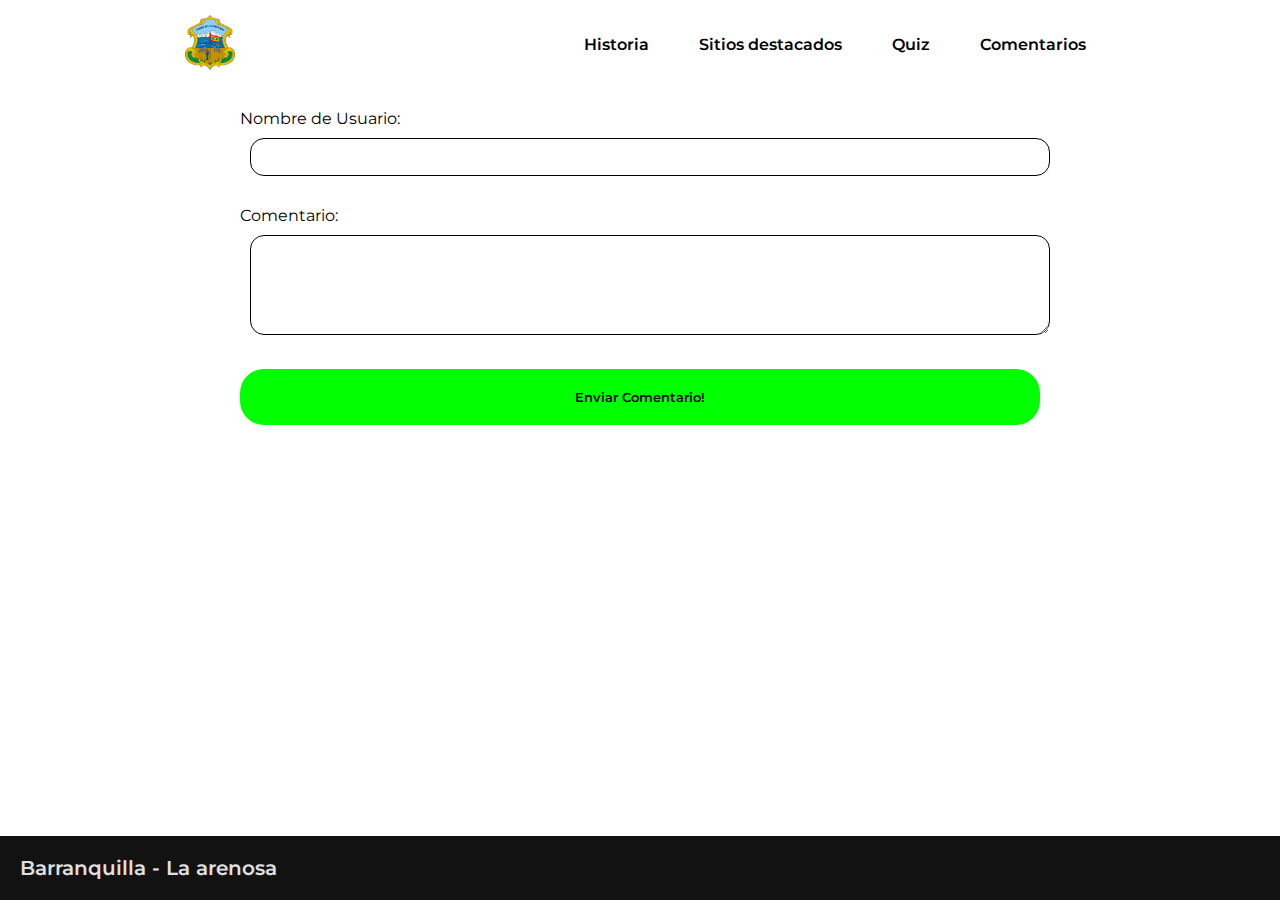
==== comentarios/index.html @ 7829d02f "feature: seccion comentarios añadida (no funcional)" ====
<!DOCTYPE html>
<html lang="es">

<head>
    <meta charset="UTF-8">
    <meta name="viewport" content="width=device-width, initial-scale=1.0">
    <title>Barranquilla - La arenosa</title>
    <link rel="stylesheet" href="/css/layout.css" />
    <link rel="stylesheet" href="/css/comentarios.css" />
</head>

<body>
    <nav class="top">
        <a href="/">
            <img src="/assets/Escudo_de_Barranquilla.svg.png" alt="">
        </a>

        <div>
            <a href="/historia">Historia</a>
            <a href="/lugares-turisticos/">Sitios destacados</a>
            <a href="/quiz">Quiz</a>
            <a href="/comentarios">Comentarios</a>
        </div>
    </nav>

    <main>
        
        <form>

            <label>
                <p>Nombre de Usuario:</p>
                <input type="text" />
            </label>

            <label>
                <p>Comentario:</p>
                <textarea></textarea>
            </label>

            <button>Enviar Comentario!</button>

        </form>

        <section class="comments"></section>

    </main>

    <footer class="bottom">
        Barranquilla - La arenosa
    </footer>

</body>

</html>
---- css/layout.css ----
@import url('https://fonts.googleapis.com/css2?family=Montserrat:ital,wght@0,100..900;1,100..900&display=swap');
@import url('https://fonts.googleapis.com/css2?family=Playwrite+CU:wght@100..400&display=swap');

* {
    margin: 0;
    padding: 0;
    font-family: 'Montserrat', sans-serif, system-ui;
    box-sizing: border-box;
    text-decoration: none;
}

/* Estilo para la barra de scroll */
::-webkit-scrollbar {
    /* Ancho de la barra de desplazamiento */
    width: 10px; 
}

::-webkit-scrollbar-track {
    /* Fondo transparente */
    background: transparent; 
}

::-webkit-scrollbar-thumb {
    /* Color de la barra con transparencia */
    background-color: rgba(0, 0, 0, 0.5);
    border-radius: 10px;

    /* Espacio alrededor del pulgar */
    border: 2px solid transparent;
}

::-webkit-scrollbar-thumb:hover {
    /* Color al pasar el mouse */
    background-color: rgba(0, 0, 0, 0.7);
}

html {
    overflow-y: scroll;
}

body {
    min-height: 100dvh;
    display: grid;
    grid-template-areas:
        "top "
        "main"
        "bottom ";

    grid-template-columns: auto;
    grid-template-rows: auto 1fr auto;
}

a {
    color: black;
}

.top {

    grid-area: top;

    padding: 15px;
    display: flex;
    align-items: center;
    justify-content: space-around;

    & img {
        width: 50px;
    }

    & div {
        display: flex;
        gap: 30px;

        & a {
            font-weight: 600;
            padding: 10px;
            border-radius: 24px;
            transition: .10s;

            &:hover {
                background-color: purple;
                color: white;
                scale: 110%;
            }
        }
    }

}

main {
    grid-area: main;
}

.bottom {
    grid-area: bottom;

    background-color: #121212;
    color: #E0E0E0;
    padding: 20px;
    font-size: 20px;
    font-weight: 600;
}
---- css/comentarios.css ----
main {

    padding: 20px;

    display: flex;
    justify-content: center;

    & form {

        width: 800px;
        display: flex;
        flex-direction: column;
        gap: 20px;

        /* Input de nombre de usuario */
        & input {
            width: 100%;
            margin: 10px;
            padding: 10px;
            border-radius: 14px;
            border: 1px solid black;
        }

        /* Input del comentario */
        & textarea {
            width: 100%;
            height: 100px;
            margin: 10px;
            padding: 10px;
            border-radius: 14px;
            border: 1px solid black;
        }

        /* Boton de enviar comentario */
        & button {
            padding: 20px;
            font-weight: 600;
            background-color: rgb(0, 255, 0);
            border-radius: 24px;
            border: 0;
        }
    }

}
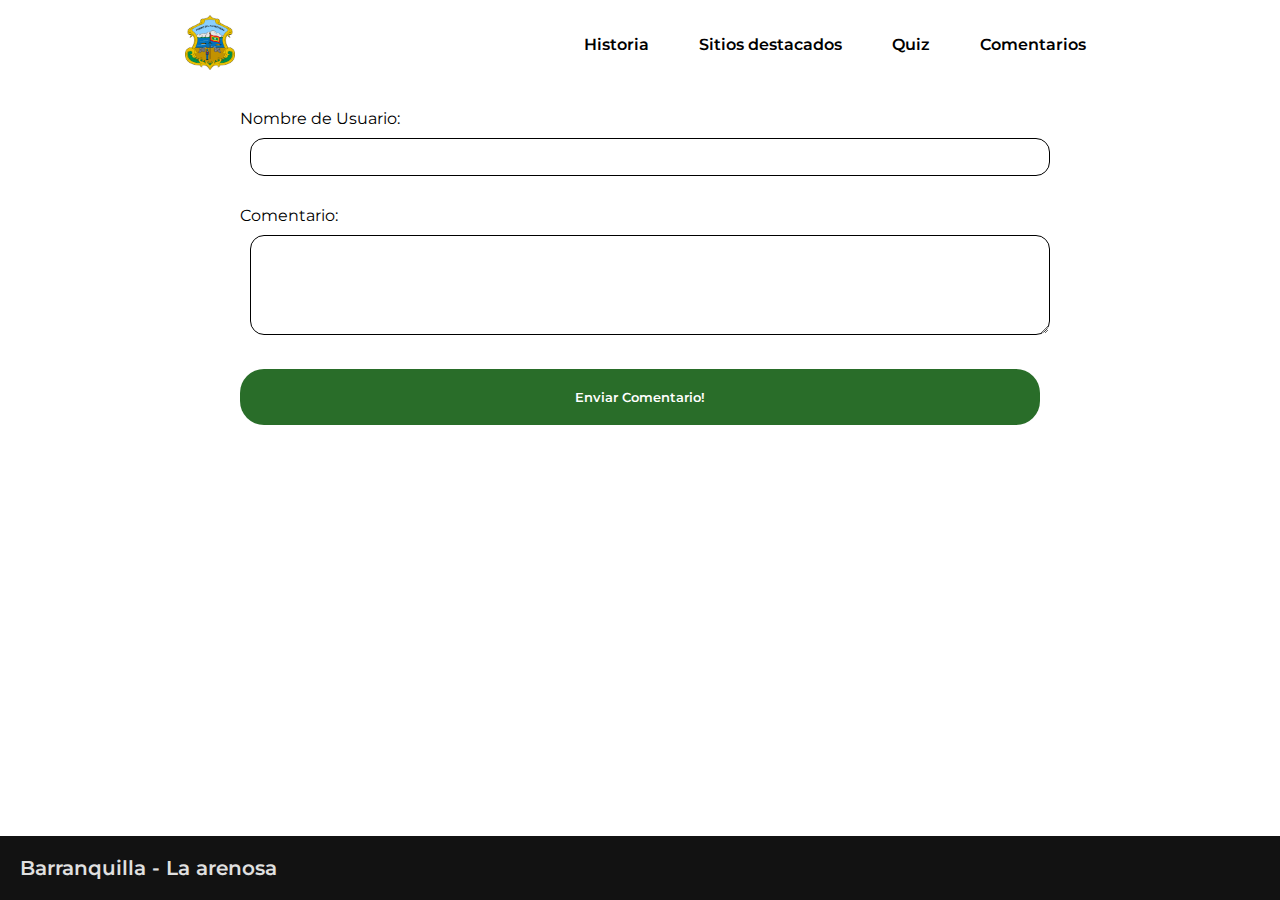
==== commit c0747345: "feature: seccion de comentarios creada y optimizaciones generales" ====
--- a/comentarios/index.html
+++ b/comentarios/index.html
@@ -5,50 +5,70 @@
     <meta charset="UTF-8">
     <meta name="viewport" content="width=device-width, initial-scale=1.0">
     <title>Barranquilla - La arenosa</title>
+    <!-- Hojas de estilo externas -->
     <link rel="stylesheet" href="/css/layout.css" />
     <link rel="stylesheet" href="/css/comentarios.css" />
 </head>
 
 <body>
+
+    <!-- Template: copiar para crear comentarios desde JS -->
+    <template id="temp-comentario">
+        <article class="comentario">
+            <h3>Hecho por: <span class="nombre-usuario">Wilson Lopez</span></h3>
+            <p class="cuerpo-comentario">Que bella ciudad, espero volver algún dia</p>
+        </article>
+    </template>
+    <!-- Template: copiar para crear comentarios desde JS -->
+
+    <!-- Barra de navegación superior -->
     <nav class="top">
+        <!-- Logo/enlace a la página principal -->
         <a href="/">
-            <img src="/assets/Escudo_de_Barranquilla.svg.png" alt="">
+            <img src="/assets/Escudo_de_Barranquilla.svg.png" alt="Escudo de Barranquilla">
         </a>
 
+        <!-- Enlaces de navegación -->
         <div>
             <a href="/historia">Historia</a>
             <a href="/lugares-turisticos/">Sitios destacados</a>
             <a href="/quiz">Quiz</a>
-            <a href="/comentarios">Comentarios</a>
+            <a href="#">Comentarios</a>
         </div>
     </nav>
 
+    <!-- Contenido principal -->
     <main>
-        
-        <form>
+        <!-- Formulario para enviar comentarios -->
+        <div class="center">
+            <form>
+                <!-- Campo para el nombre de usuario -->
+                <label>
+                    <p>Nombre de Usuario:</p>
+                    <input id="inp-nombre-usuario" type="text" />
+                </label>
 
-            <label>
-                <p>Nombre de Usuario:</p>
-                <input type="text" />
-            </label>
+                <!-- Campo para el comentario -->
+                <label>
+                    <p>Comentario:</p>
+                    <textarea id="txt-comentario"></textarea>
+                </label>
 
-            <label>
-                <p>Comentario:</p>
-                <textarea></textarea>
-            </label>
+                <!-- Botón para enviar el comentario -->
+                <button>Enviar Comentario!</button>
+            </form>
+        </div>
 
-            <button>Enviar Comentario!</button>
+        <!-- Sección donde se mostrarán los comentarios -->
+        <section class="comentarios"></section>
 
-        </form>
-
-        <section class="comments"></section>
-
+        <script src="/comentarios/comentarios.js"></script>
     </main>
 
+    <!-- Pie de página -->
     <footer class="bottom">
         Barranquilla - La arenosa
     </footer>
-
 </body>
 
 </html>--- a/css/layout.css
+++ b/css/layout.css
@@ -1,6 +1,8 @@
+
 @import url('https://fonts.googleapis.com/css2?family=Montserrat:ital,wght@0,100..900;1,100..900&display=swap');
 @import url('https://fonts.googleapis.com/css2?family=Playwrite+CU:wght@100..400&display=swap');
 
+/* Reseteo de estilos y configuración global */
 * {
     margin: 0;
     padding: 0;
@@ -9,37 +11,33 @@
     text-decoration: none;
 }
 
-/* Estilo para la barra de scroll */
+/* Estilos para la barra de desplazamiento */
 ::-webkit-scrollbar {
-    /* Ancho de la barra de desplazamiento */
-    width: 10px; 
+    width: 10px; /* Ancho de la barra de desplazamiento */
 }
 
 ::-webkit-scrollbar-track {
-    /* Fondo transparente */
-    background: transparent; 
+    background: transparent; /* Fondo transparente para la pista */
 }
 
 ::-webkit-scrollbar-thumb {
-    /* Color de la barra con transparencia */
-    background-color: rgba(0, 0, 0, 0.5);
-    border-radius: 10px;
-
-    /* Espacio alrededor del pulgar */
-    border: 2px solid transparent;
+    background-color: rgba(0, 0, 0, 0.5); /* Color semi-transparente para el "pulgar" */
+    border-radius: 10px; /* Bordes redondeados */
+    border: 2px solid transparent; /* Borde transparente para efecto de espacio */
 }
 
 ::-webkit-scrollbar-thumb:hover {
-    /* Color al pasar el mouse */
-    background-color: rgba(0, 0, 0, 0.7);
+    background-color: rgba(0, 0, 0, 0.7); /* Color más oscuro al pasar el mouse */
 }
 
+/* Asegura que siempre haya una barra de desplazamiento vertical */
 html {
     overflow-y: scroll;
 }
 
+/* Estructura principal del cuerpo */
 body {
-    min-height: 100dvh;
+    min-height: 100dvh; /* Altura mínima del 100% del viewport */
     display: grid;
     grid-template-areas:
         "top "
@@ -50,10 +48,12 @@
     grid-template-rows: auto 1fr auto;
 }
 
+/* Estilo global para enlaces */
 a {
     color: black;
 }
 
+/* Estilos para la sección superior */
 .top {
 
     grid-area: top;
@@ -64,7 +64,7 @@
     justify-content: space-around;
 
     & img {
-        width: 50px;
+        width: 50px; /* Tamaño de la imagen */
     }
 
     & div {
@@ -80,17 +80,19 @@
             &:hover {
                 background-color: purple;
                 color: white;
-                scale: 110%;
+                scale: 110%; /* Efecto de escala al pasar el mouse */
             }
         }
     }
 
 }
 
+/* Estilo para el contenido principal */
 main {
     grid-area: main;
 }
 
+/* Estilos para la sección inferior */
 .bottom {
     grid-area: bottom;
 
--- a/css/comentarios.css
+++ b/css/comentarios.css
@@ -1,19 +1,17 @@
+/* Estilos para el contenedor principal */
 main {
-
     padding: 20px;
 
-    display: flex;
-    justify-content: center;
-
+    /* Estilos para el formulario dentro del contenedor principal */
     & form {
-
         width: 800px;
         display: flex;
         flex-direction: column;
         gap: 20px;
 
-        /* Input de nombre de usuario */
-        & input {
+        /* Estilos comunes para los campos de entrada */
+        & input,
+        & textarea {
             width: 100%;
             margin: 10px;
             padding: 10px;
@@ -21,24 +19,36 @@
             border: 1px solid black;
         }
 
-        /* Input del comentario */
+        /* Estilos específicos para el área de texto del comentario */
         & textarea {
-            width: 100%;
             height: 100px;
-            margin: 10px;
-            padding: 10px;
-            border-radius: 14px;
-            border: 1px solid black;
         }
 
-        /* Boton de enviar comentario */
+        /* Estilos para el botón de enviar comentario */
         & button {
             padding: 20px;
+            background-color: rgb(41, 109, 41);
+            color: white;
             font-weight: 600;
-            background-color: rgb(0, 255, 0);
             border-radius: 24px;
             border: 0;
         }
     }
 
-}+    /* Estilos para la sección de comentarios */
+    & .comentarios {
+        margin: 2rem 10rem;
+
+        display: flex;
+        flex-direction: column;
+        gap: 20px;
+
+        & .comentario {
+            padding: 1rem;
+            background-color: rgb(237, 217, 255);
+            border-radius: 5px;
+        }
+    }
+}
+
+.center { display: grid; place-content: center; }
